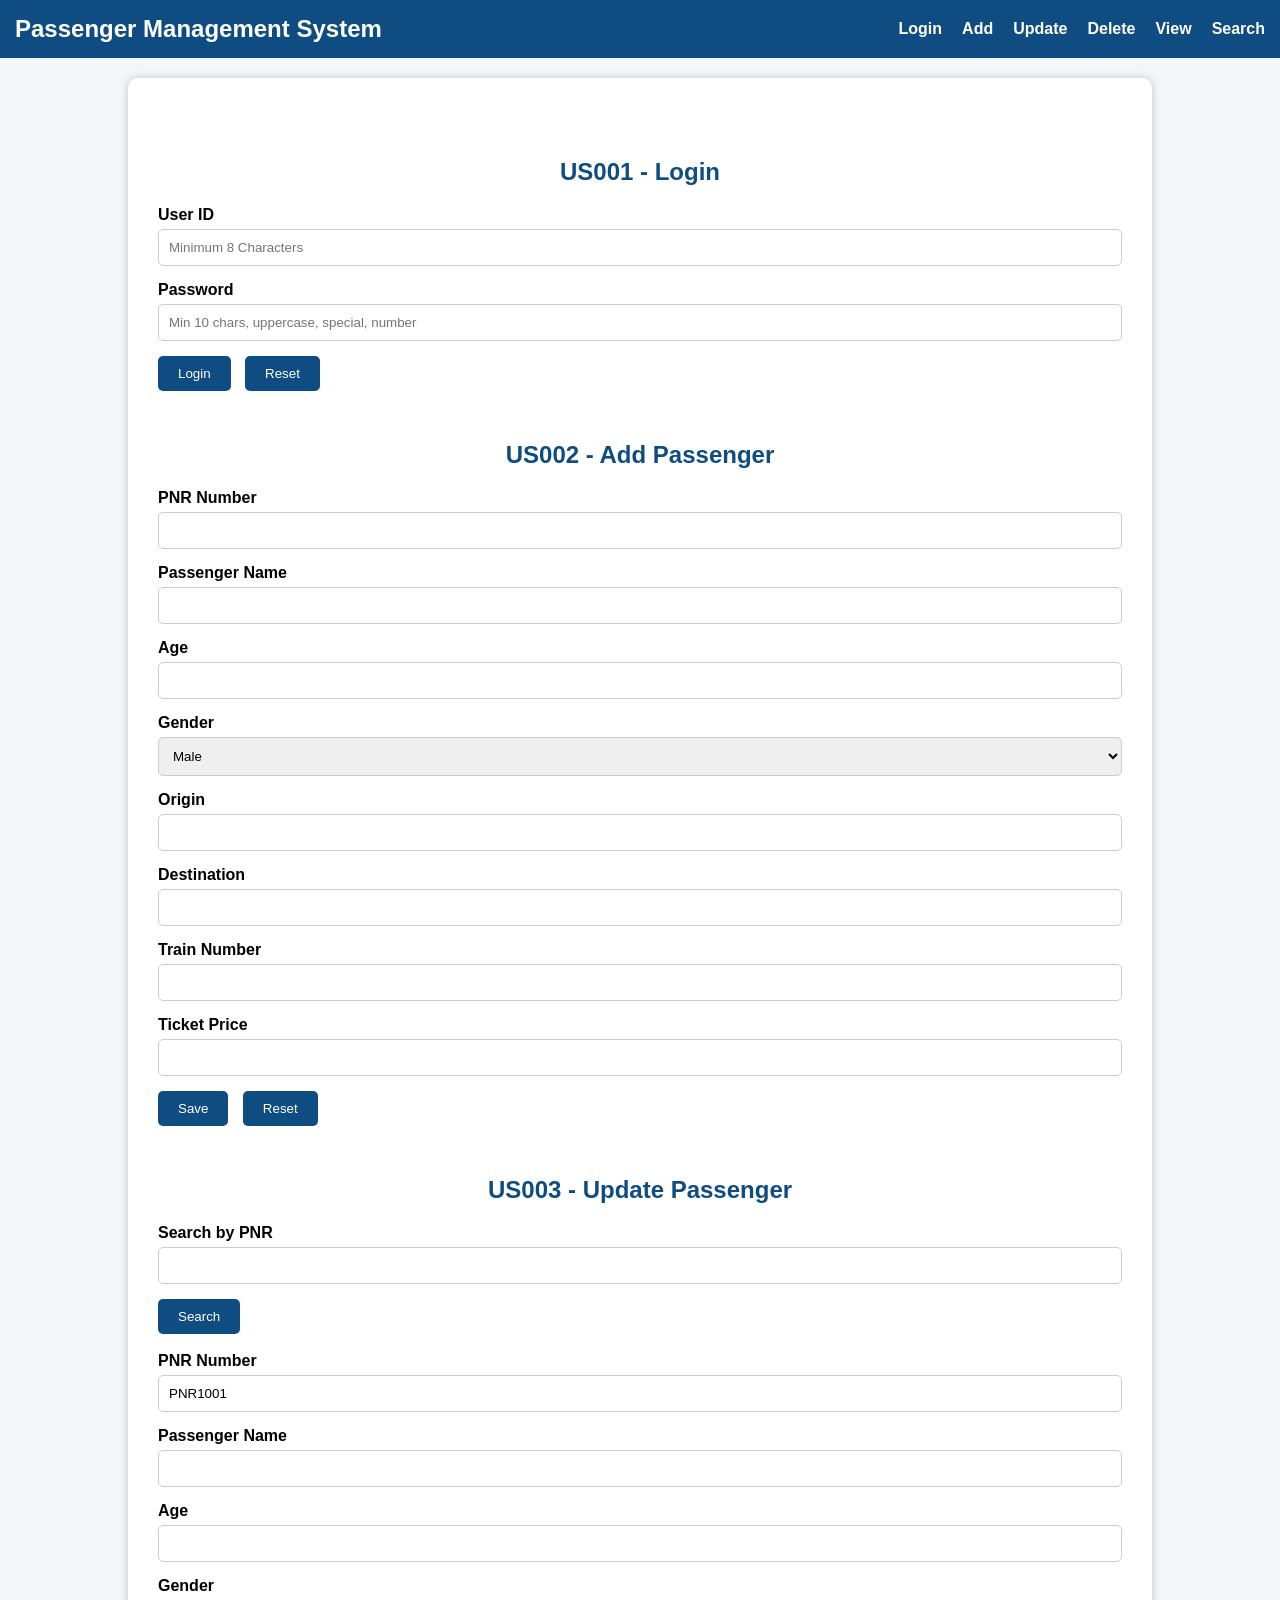
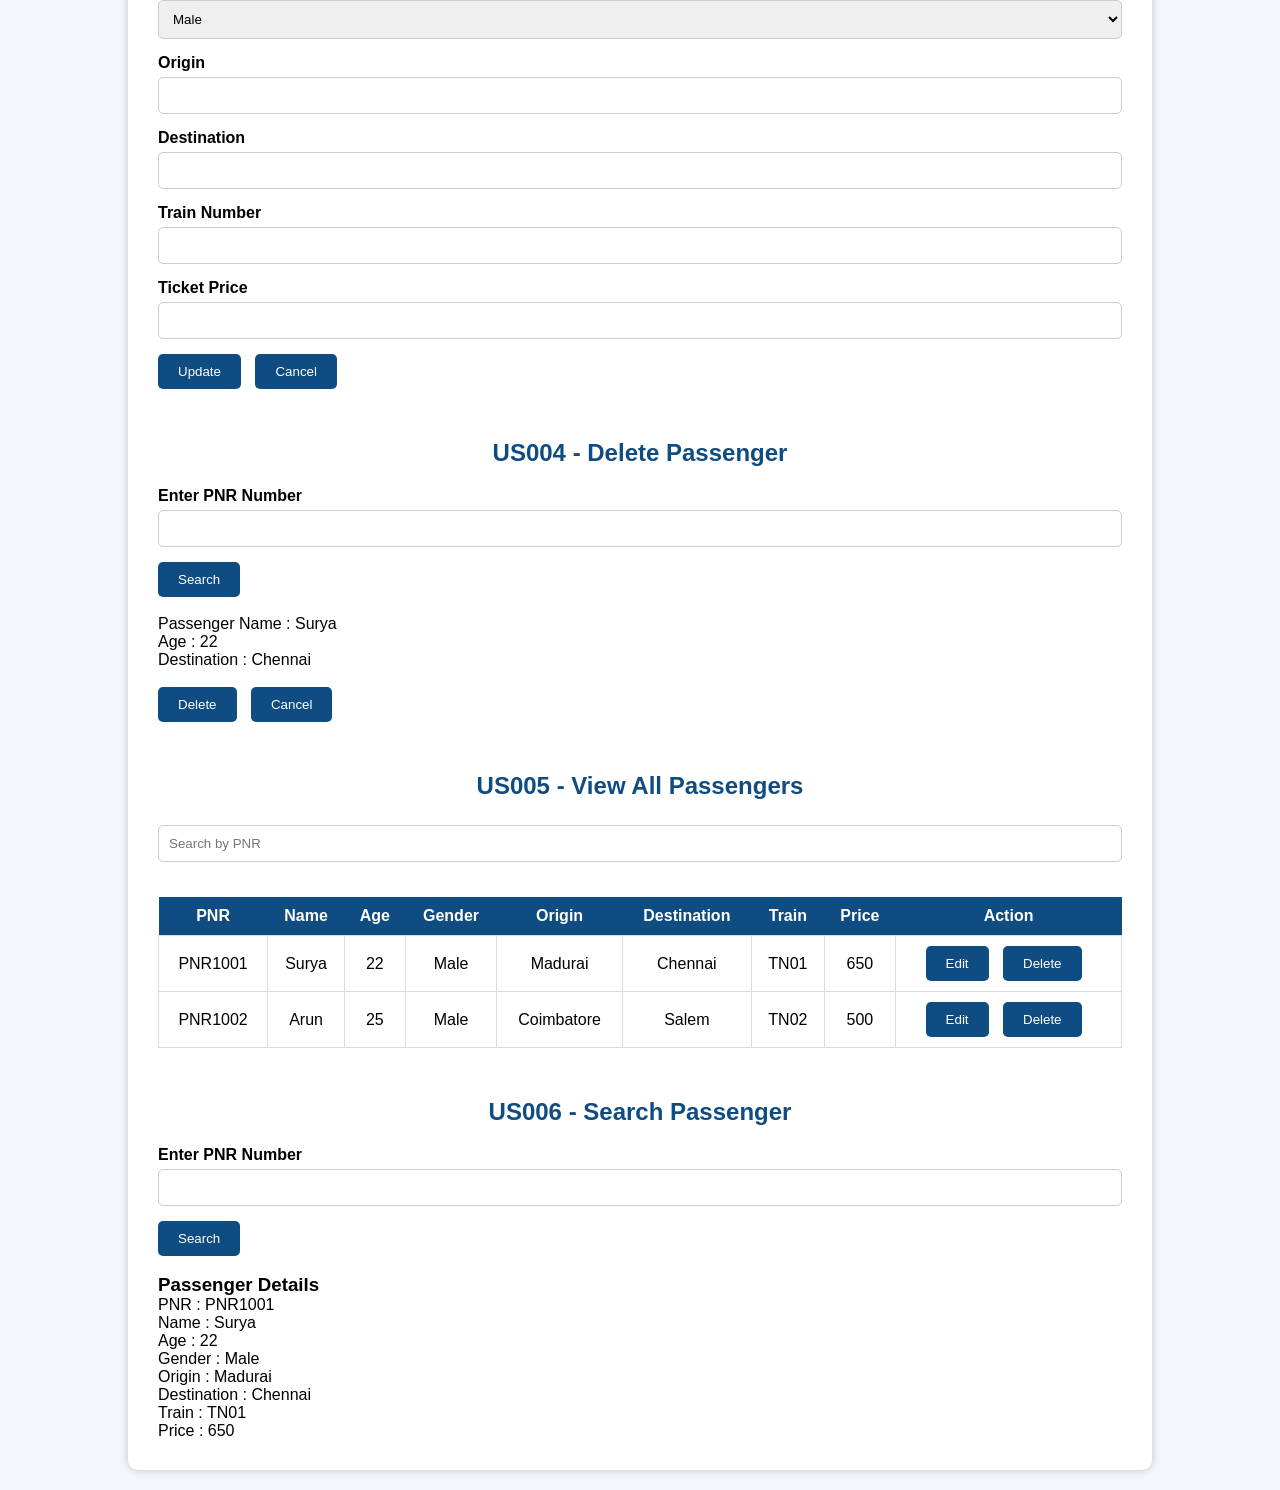
==== index.html @ fc93684b "Create index.html" ====
<!DOCTYPE html>
<html>
<head>
<meta charset="UTF-8">
<title>Passenger Management System</title>

<style>

*{
margin:0;
padding:0;
box-sizing:border-box;
font-family:Arial,sans-serif;
}

body{
background:#f4f6f9;
}

.navbar{

background:#0F4C81;

padding:15px;

display:flex;

justify-content:space-between;

align-items:center;

}

.logo{

color:white;

font-size:24px;

font-weight:bold;

}

.navbar ul{

display:flex;

list-style:none;

}

.navbar ul li{

margin-left:20px;

}

.navbar ul li a{

color:white;

text-decoration:none;

font-weight:bold;

}

.container{

width:80%;

margin:20px auto;

background:white;

padding:30px;

border-radius:10px;

box-shadow:0 0 10px rgba(0,0,0,0.2);

}

h2{

text-align:center;

color:#0F4C81;

margin-bottom:20px;

}

label{

font-weight:bold;

}

input,select{

width:100%;

padding:10px;

margin-top:5px;

margin-bottom:15px;

border:1px solid #ccc;

border-radius:5px;

}

button{

padding:10px 20px;

border:none;

background:#0F4C81;

color:white;

border-radius:5px;

cursor:pointer;

margin-right:10px;

}

button:hover{

background:#00A8A8;

}

table{

width:100%;

border-collapse:collapse;

margin-top:20px;

}

table th{

background:#0F4C81;

color:white;

padding:10px;

}

table td{

padding:10px;

border:1px solid #ddd;

text-align:center;

}

.section{

margin-top:50px;

}

</style>

</head>

<body>

<div class="navbar">

<div class="logo">

Passenger Management System

</div>

<ul>

<li><a href="#login">Login</a></li>

<li><a href="#add">Add</a></li>

<li><a href="#update">Update</a></li>

<li><a href="#delete">Delete</a></li>

<li><a href="#view">View</a></li>

<li><a href="#search">Search</a></li>

</ul>

</div>


<div class="container">


<!-- LOGIN -->

<div class="section" id="login">

<h2>US001 - Login</h2>

<form onsubmit="return validateLogin()">

<label>User ID</label>

<input

type="text"

id="userid"

placeholder="Minimum 8 Characters"

required>

<label>Password</label>

<input

type="password"

id="password"

placeholder="Min 10 chars, uppercase, special, number"

required>

<button>

Login

</button>

<button type="reset">

Reset

</button>

</form>

</div>



<!-- ADD PASSENGER -->

<div class="section" id="add">

<h2>US002 - Add Passenger</h2>

<form>

<label>PNR Number</label>

<input type="text" required>

<label>Passenger Name</label>

<input type="text" required>

<label>Age</label>

<input type="number" required>

<label>Gender</label>

<select>

<option>Male</option>

<option>Female</option>

<option>Other</option>

</select>

<label>Origin</label>

<input type="text" required>

<label>Destination</label>

<input type="text" required>

<label>Train Number</label>

<input type="text" required>

<label>Ticket Price</label>

<input type="number" required>

<button>

Save

</button>

<button type="reset">

Reset

</button>

</form>

</div>




<!-- UPDATE -->

<div class="section" id="update">

<h2>US003 - Update Passenger</h2>

<label>Search by PNR</label>

<input type="text">

<button>

Search

</button>

<br><br>

<label>PNR Number</label>

<input

type="text"

value="PNR1001"

readonly>

<label>Passenger Name</label>

<input type="text">

<label>Age</label>

<input type="number">

<label>Gender</label>

<select>

<option>Male</option>

<option>Female</option>

<option>Other</option>

</select>

<label>Origin</label>

<input type="text">

<label>Destination</label>

<input type="text">

<label>Train Number</label>

<input type="text">

<label>Ticket Price</label>

<input type="number">

<button>

Update

</button>

<button>

Cancel

</button>

</div>




<!-- DELETE -->

<div class="section" id="delete">

<h2>US004 - Delete Passenger</h2>

<label>Enter PNR Number</label>

<input type="text">

<button>

Search

</button>

<br><br>

<p>

Passenger Name :

Surya

</p>

<p>

Age :

22

</p>

<p>

Destination :

Chennai

</p>

<br>

<button onclick="confirmDelete()">

Delete

</button>

<button>

Cancel

</button>

</div>




<!-- VIEW -->

<div class="section" id="view">

<h2>US005 - View All Passengers</h2>

<input

placeholder="Search by PNR">

<table>

<tr>

<th>PNR</th>

<th>Name</th>

<th>Age</th>

<th>Gender</th>

<th>Origin</th>

<th>Destination</th>

<th>Train</th>

<th>Price</th>

<th>Action</th>

</tr>

<tr>

<td>PNR1001</td>

<td>Surya</td>

<td>22</td>

<td>Male</td>

<td>Madurai</td>

<td>Chennai</td>

<td>TN01</td>

<td>650</td>

<td>

<button>

Edit

</button>

<button>

Delete

</button>

</td>

</tr>

<tr>

<td>PNR1002</td>

<td>Arun</td>

<td>25</td>

<td>Male</td>

<td>Coimbatore</td>

<td>Salem</td>

<td>TN02</td>

<td>500</td>

<td>

<button>

Edit

</button>

<button>

Delete

</button>

</td>

</tr>

</table>

</div>




<!-- SEARCH -->

<div class="section" id="search">

<h2>US006 - Search Passenger</h2>

<label>

Enter PNR Number

</label>

<input type="text">

<button>

Search

</button>

<br><br>

<h3>

Passenger Details

</h3>

<p>

PNR :

PNR1001

</p>

<p>

Name :

Surya

</p>

<p>

Age :

22

</p>

<p>

Gender :

Male

</p>

<p>

Origin :

Madurai

</p>

<p>

Destination :

Chennai

</p>

<p>

Train :

TN01

</p>

<p>

Price :

650

</p>

</div>

</div>




<script>

function validateLogin(){

let user=document.getElementById("userid").value;

let pass=document.getElementById("password").value;

let regex=

/^(?=.*[A-Z])(?=.*[0-9])(?=.*[!@#$%^&*]).{10,}$/;

if(user.length<8){

alert(

"User ID should contain minimum 8 characters"

);

return false;

}

if(!regex.test(pass)){

alert(

"Password should contain minimum 10 characters with uppercase, number and special character"

);

return false;

}

alert("Login Successful");

return true;

}

function confirmDelete(){

if(confirm(

"Are you sure want to delete?"

)){

alert(

"Passenger Deleted Successfully"

);

}

}

</script>

</body>

</html>
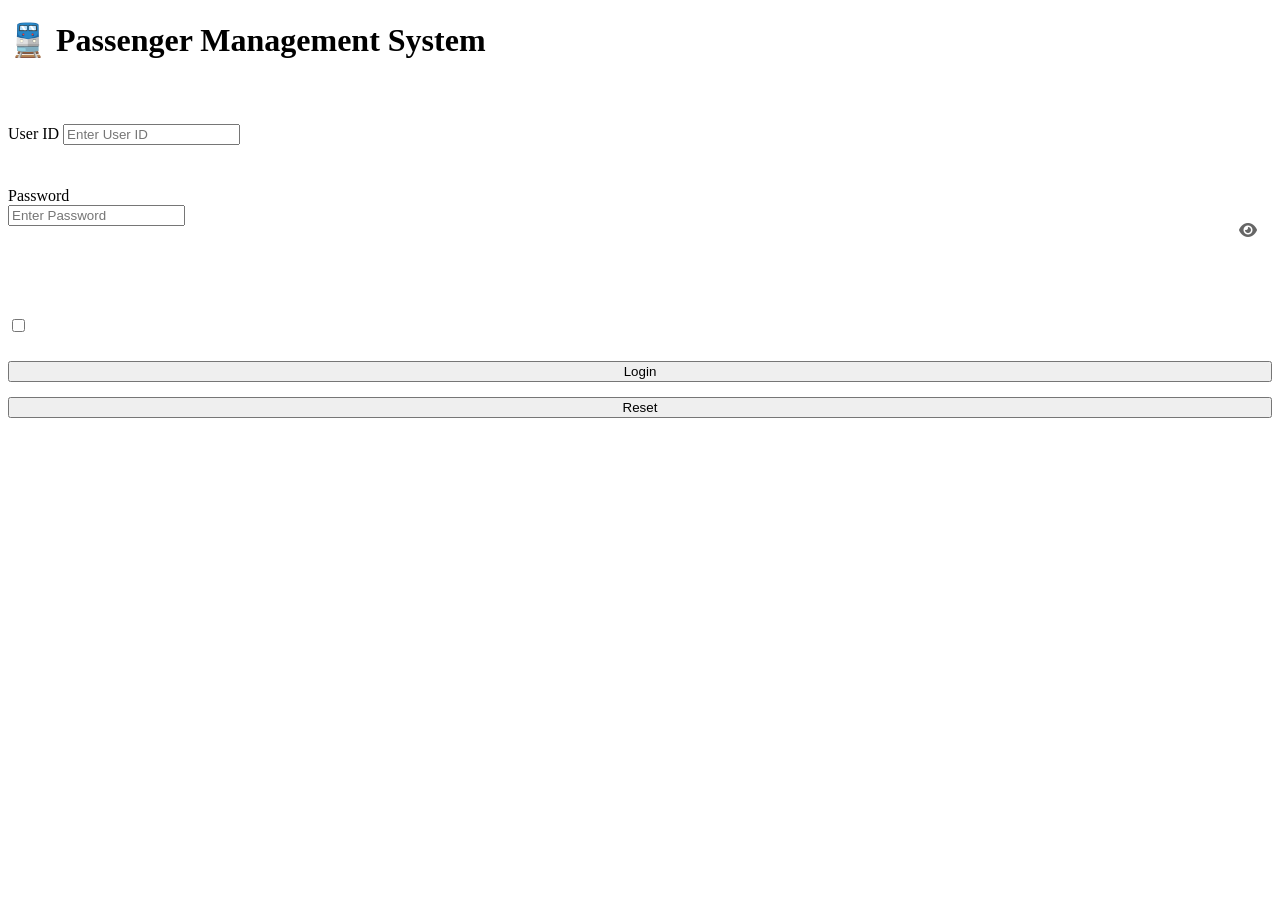
==== commit 746185d3: "Update index.html" ====
--- a/index.html
+++ b/index.html
@@ -1,747 +1,422 @@
 <!DOCTYPE html>
-<html>
+<html lang="en">
+
 <head>
+
 <meta charset="UTF-8">
-<title>Passenger Management System</title>
-
-<style>
-
-*{
-margin:0;
-padding:0;
-box-sizing:border-box;
-font-family:Arial,sans-serif;
-}
-
-body{
-background:#f4f6f9;
-}
-
-.navbar{
-
-background:#0F4C81;
+
+<meta name="viewport" content="width=device-width, initial-scale=1.0">
+
+<title>
+
+Passenger Management System | Login
+
+</title>
+
+<link rel="stylesheet" href="css/style.css">
+
+<link rel="stylesheet"
+
+href="https://cdnjs.cloudflare.com/ajax/libs/font-awesome/6.5.2/css/all.min.css">
+
+</head>
+
+
+<body>
+
+
+<div class="login-container">
+
+
+<div class="login-card">
+
+
+<h1>
+
+🚆 Passenger Management System
+
+</h1>
+
+
+<p style="
+
+text-align:center;
+
+color:white;
+
+margin-bottom:25px;
+
+">
+
+Travel Agent Login
+
+</p>
+
+
+
+<form
+
+onsubmit="event.preventDefault();login();"
+
+>
+
+
+<label>
+
+User ID
+
+</label>
+
+
+<input
+
+type="text"
+
+id="userid"
+
+placeholder="Enter User ID"
+
+required
+
+>
+
+<p style="
+
+color:white;
+
+font-size:13px;
+
+">
+
+Minimum 8 Characters
+
+</p>
+
+
+
+
+<label>
+
+Password
+
+</label>
+
+
+<div
+
+style="
+
+position:relative;
+
+"
+
+>
+
+
+<input
+
+type="password"
+
+id="password"
+
+placeholder="Enter Password"
+
+required
+
+>
+
+
+
+<i
+
+class="fa-solid fa-eye"
+
+onclick="togglePassword()"
+
+style="
+
+position:absolute;
+
+right:15px;
+
+top:17px;
+
+cursor:pointer;
+
+color:#666;
+
+"
+
+>
+
+</i>
+
+
+</div>
+
+
+<p style="
+
+color:white;
+
+font-size:13px;
+
+">
+
+Minimum 10 Characters
+
+<br>
+
+1 Uppercase
+
+<br>
+
+1 Number
+
+<br>
+
+1 Special Character
+
+</p>
+
+
+
+
+<div
+
+style="
+
+display:flex;
+
+justify-content:space-between;
+
+align-items:center;
+
+margin-top:10px;
+
+"
+
+>
+
+
+
+<div>
+
+<input
+
+type="checkbox"
+
+id="remember"
+
+onclick="rememberMe()"
+
+style="
+
+width:auto;
+
+"
+
+>
+
+
+
+<label
+
+for="remember"
+
+style="
+
+color:white;
+
+margin-left:5px;
+
+"
+
+>
+
+Remember Me
+
+</label>
+
+
+</div>
+
+
+
+
+<a
+
+href="#"
+
+style="
+
+color:#fff;
+
+font-size:14px;
+
+text-decoration:none;
+
+"
+
+>
+
+Forgot Password?
+
+</a>
+
+
+
+</div>
+
+
+
+
+
+<button
+
+class="btn"
+
+style="
+
+width:100%;
+
+margin-top:25px;
+
+"
+
+>
+
+Login
+
+</button>
+
+
+
+
+<button
+
+type="reset"
+
+class="btn-secondary"
+
+style="
+
+width:100%;
+
+margin-top:15px;
+
+"
+
+>
+
+Reset
+
+</button>
+
+
+
+</form>
+
+
+
+
+<div
+
+style="
+
+margin-top:30px;
 
 padding:15px;
 
-display:flex;
-
-justify-content:space-between;
-
-align-items:center;
-
-}
-
-.logo{
+border-radius:10px;
+
+background:
+
+rgba(255,255,255,0.15);
+
+"
+
+>
+
+
+
+<h3
+
+style="
 
 color:white;
 
-font-size:24px;
-
-font-weight:bold;
-
-}
-
-.navbar ul{
-
-display:flex;
-
-list-style:none;
-
-}
-
-.navbar ul li{
-
-margin-left:20px;
-
-}
-
-.navbar ul li a{
-
-color:white;
-
-text-decoration:none;
-
-font-weight:bold;
-
-}
-
-.container{
-
-width:80%;
-
-margin:20px auto;
-
-background:white;
-
-padding:30px;
-
-border-radius:10px;
-
-box-shadow:0 0 10px rgba(0,0,0,0.2);
-
-}
-
-h2{
-
-text-align:center;
-
-color:#0F4C81;
-
-margin-bottom:20px;
-
-}
-
-label{
-
-font-weight:bold;
-
-}
-
-input,select{
-
-width:100%;
-
-padding:10px;
-
-margin-top:5px;
-
-margin-bottom:15px;
-
-border:1px solid #ccc;
-
-border-radius:5px;
-
-}
-
-button{
-
-padding:10px 20px;
-
-border:none;
-
-background:#0F4C81;
-
-color:white;
-
-border-radius:5px;
-
-cursor:pointer;
-
-margin-right:10px;
-
-}
-
-button:hover{
-
-background:#00A8A8;
-
-}
-
-table{
-
-width:100%;
-
-border-collapse:collapse;
-
-margin-top:20px;
-
-}
-
-table th{
-
-background:#0F4C81;
-
-color:white;
-
-padding:10px;
-
-}
-
-table td{
-
-padding:10px;
-
-border:1px solid #ddd;
-
-text-align:center;
-
-}
-
-.section{
-
-margin-top:50px;
-
-}
-
-</style>
-
-</head>
-
-<body>
-
-<div class="navbar">
-
-<div class="logo">
-
-Passenger Management System
-
-</div>
-
-<ul>
-
-<li><a href="#login">Login</a></li>
-
-<li><a href="#add">Add</a></li>
-
-<li><a href="#update">Update</a></li>
-
-<li><a href="#delete">Delete</a></li>
-
-<li><a href="#view">View</a></li>
-
-<li><a href="#search">Search</a></li>
-
-</ul>
-
-</div>
-
-
-<div class="container">
-
-
-<!-- LOGIN -->
-
-<div class="section" id="login">
-
-<h2>US001 - Login</h2>
-
-<form onsubmit="return validateLogin()">
-
-<label>User ID</label>
-
-<input
-
-type="text"
-
-id="userid"
-
-placeholder="Minimum 8 Characters"
-
-required>
-
-<label>Password</label>
-
-<input
-
-type="password"
-
-id="password"
-
-placeholder="Min 10 chars, uppercase, special, number"
-
-required>
-
-<button>
-
-Login
-
-</button>
-
-<button type="reset">
-
-Reset
-
-</button>
-
-</form>
-
-</div>
-
-
-
-<!-- ADD PASSENGER -->
-
-<div class="section" id="add">
-
-<h2>US002 - Add Passenger</h2>
-
-<form>
-
-<label>PNR Number</label>
-
-<input type="text" required>
-
-<label>Passenger Name</label>
-
-<input type="text" required>
-
-<label>Age</label>
-
-<input type="number" required>
-
-<label>Gender</label>
-
-<select>
-
-<option>Male</option>
-
-<option>Female</option>
-
-<option>Other</option>
-
-</select>
-
-<label>Origin</label>
-
-<input type="text" required>
-
-<label>Destination</label>
-
-<input type="text" required>
-
-<label>Train Number</label>
-
-<input type="text" required>
-
-<label>Ticket Price</label>
-
-<input type="number" required>
-
-<button>
-
-Save
-
-</button>
-
-<button type="reset">
-
-Reset
-
-</button>
-
-</form>
-
-</div>
-
-
-
-
-<!-- UPDATE -->
-
-<div class="section" id="update">
-
-<h2>US003 - Update Passenger</h2>
-
-<label>Search by PNR</label>
-
-<input type="text">
-
-<button>
-
-Search
-
-</button>
-
-<br><br>
-
-<label>PNR Number</label>
-
-<input
-
-type="text"
-
-value="PNR1001"
-
-readonly>
-
-<label>Passenger Name</label>
-
-<input type="text">
-
-<label>Age</label>
-
-<input type="number">
-
-<label>Gender</label>
-
-<select>
-
-<option>Male</option>
-
-<option>Female</option>
-
-<option>Other</option>
-
-</select>
-
-<label>Origin</label>
-
-<input type="text">
-
-<label>Destination</label>
-
-<input type="text">
-
-<label>Train Number</label>
-
-<input type="text">
-
-<label>Ticket Price</label>
-
-<input type="number">
-
-<button>
-
-Update
-
-</button>
-
-<button>
-
-Cancel
-
-</button>
-
-</div>
-
-
-
-
-<!-- DELETE -->
-
-<div class="section" id="delete">
-
-<h2>US004 - Delete Passenger</h2>
-
-<label>Enter PNR Number</label>
-
-<input type="text">
-
-<button>
-
-Search
-
-</button>
-
-<br><br>
-
-<p>
-
-Passenger Name :
-
-Surya
+margin-bottom:10px;
+
+"
+
+>
+
+Demo Credentials
+
+</h3>
+
+
+
+<p style="color:white;">
+
+<b>
+
+User ID :
+
+</b>
+
+travel123
 
 </p>
 
-<p>
-
-Age :
-
-22
+
+
+<p style="color:white;">
+
+<b>
+
+Password :
+
+</b>
+
+Travel@123
 
 </p>
 
-<p>
-
-Destination :
-
-Chennai
-
-</p>
-
-<br>
-
-<button onclick="confirmDelete()">
-
-Delete
-
-</button>
-
-<button>
-
-Cancel
-
-</button>
-
-</div>
-
-
-
-
-<!-- VIEW -->
-
-<div class="section" id="view">
-
-<h2>US005 - View All Passengers</h2>
-
-<input
-
-placeholder="Search by PNR">
-
-<table>
-
-<tr>
-
-<th>PNR</th>
-
-<th>Name</th>
-
-<th>Age</th>
-
-<th>Gender</th>
-
-<th>Origin</th>
-
-<th>Destination</th>
-
-<th>Train</th>
-
-<th>Price</th>
-
-<th>Action</th>
-
-</tr>
-
-<tr>
-
-<td>PNR1001</td>
-
-<td>Surya</td>
-
-<td>22</td>
-
-<td>Male</td>
-
-<td>Madurai</td>
-
-<td>Chennai</td>
-
-<td>TN01</td>
-
-<td>650</td>
-
-<td>
-
-<button>
-
-Edit
-
-</button>
-
-<button>
-
-Delete
-
-</button>
-
-</td>
-
-</tr>
-
-<tr>
-
-<td>PNR1002</td>
-
-<td>Arun</td>
-
-<td>25</td>
-
-<td>Male</td>
-
-<td>Coimbatore</td>
-
-<td>Salem</td>
-
-<td>TN02</td>
-
-<td>500</td>
-
-<td>
-
-<button>
-
-Edit
-
-</button>
-
-<button>
-
-Delete
-
-</button>
-
-</td>
-
-</tr>
-
-</table>
-
-</div>
-
-
-
-
-<!-- SEARCH -->
-
-<div class="section" id="search">
-
-<h2>US006 - Search Passenger</h2>
-
-<label>
-
-Enter PNR Number
-
-</label>
-
-<input type="text">
-
-<button>
-
-Search
-
-</button>
-
-<br><br>
-
-<h3>
-
-Passenger Details
-
-</h3>
-
-<p>
-
-PNR :
-
-PNR1001
-
-</p>
-
-<p>
-
-Name :
-
-Surya
-
-</p>
-
-<p>
-
-Age :
-
-22
-
-</p>
-
-<p>
-
-Gender :
-
-Male
-
-</p>
-
-<p>
-
-Origin :
-
-Madurai
-
-</p>
-
-<p>
-
-Destination :
-
-Chennai
-
-</p>
-
-<p>
-
-Train :
-
-TN01
-
-</p>
-
-<p>
-
-Price :
-
-650
-
-</p>
-
-</div>
-
-</div>
-
-
-
-
-<script>
-
-function validateLogin(){
-
-let user=document.getElementById("userid").value;
-
-let pass=document.getElementById("password").value;
-
-let regex=
-
-/^(?=.*[A-Z])(?=.*[0-9])(?=.*[!@#$%^&*]).{10,}$/;
-
-if(user.length<8){
-
-alert(
-
-"User ID should contain minimum 8 characters"
-
-);
-
-return false;
-
-}
-
-if(!regex.test(pass)){
-
-alert(
-
-"Password should contain minimum 10 characters with uppercase, number and special character"
-
-);
-
-return false;
-
-}
-
-alert("Login Successful");
-
-return true;
-
-}
-
-function confirmDelete(){
-
-if(confirm(
-
-"Are you sure want to delete?"
-
-)){
-
-alert(
-
-"Passenger Deleted Successfully"
-
-);
-
-}
-
-}
+
+
+</div>
+
+
+
+
+<div
+
+id="toast"
+
+class="toast"
+
+>
+
+</div>
+
+
+
+</div>
+
+
+
+</div>
+
+
+
+
+<script src="js/app.js">
 
 </script>
 
+
 </body>
 
 </html>
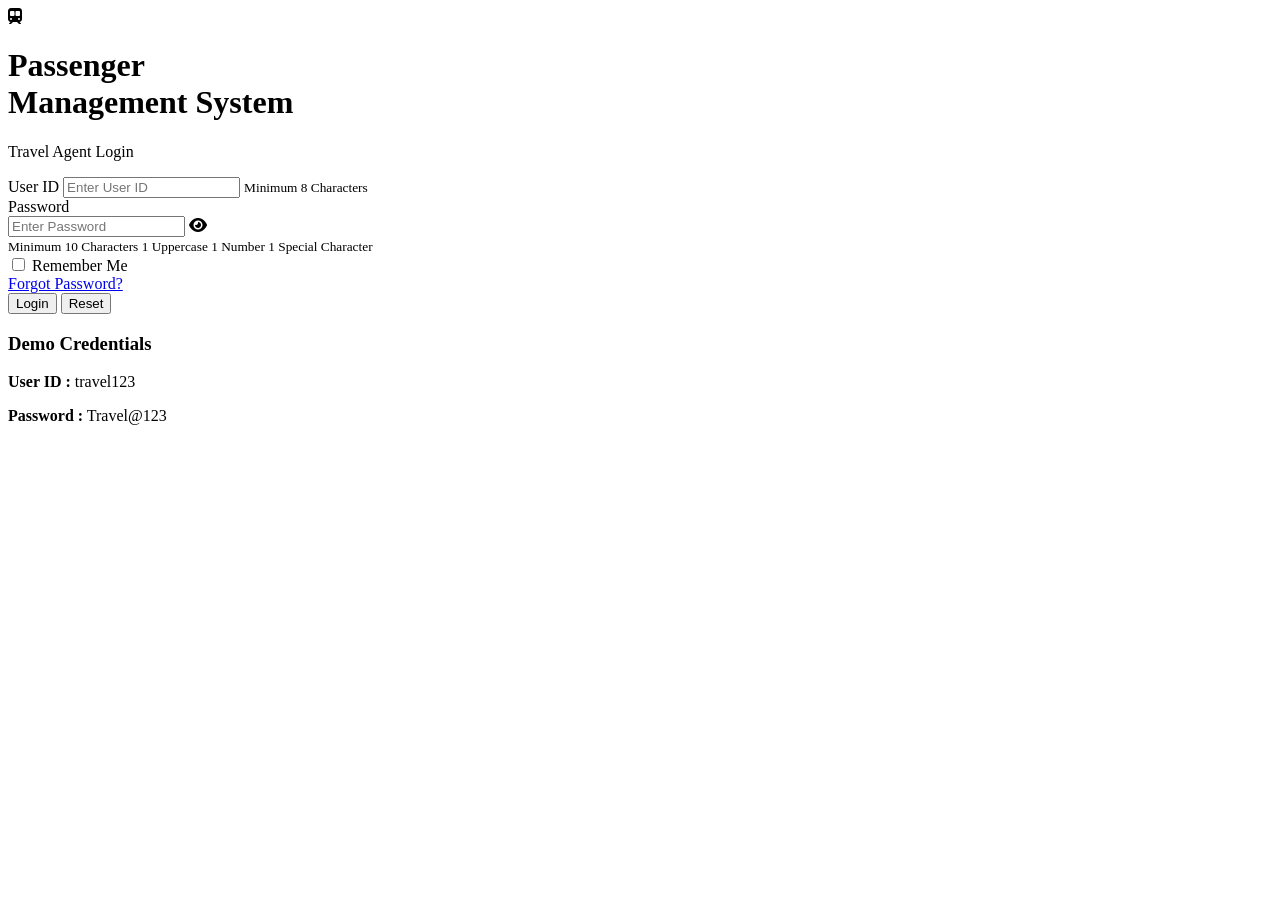
==== commit 15dfdcce: "Update index.html" ====
--- a/index.html
+++ b/index.html
@@ -5,418 +5,375 @@
 
 <meta charset="UTF-8">
 
-<meta name="viewport" content="width=device-width, initial-scale=1.0">
+<meta name="viewport"
+content="width=device-width, initial-scale=1.0">
 
 <title>
-
-Passenger Management System | Login
-
+Passenger Management System
 </title>
 
-<link rel="stylesheet" href="css/style.css">
-
 <link rel="stylesheet"
-
-href="https://cdnjs.cloudflare.com/ajax/libs/font-awesome/6.5.2/css/all.min.css">
+href="css/style.css">
+
+<link rel="preconnect"
+href="https://fonts.googleapis.com">
+
+<link rel="preconnect"
+href="https://fonts.gstatic.com"
+crossorigin>
+
+<link href="https://fonts.googleapis.com/css2?family=Poppins:wght@300;400;500;600;700&display=swap"
+rel="stylesheet">
+
+<link rel="stylesheet"
+href="https://cdnjs.cloudflare.com/ajax/libs/font-awesome/6.5.0/css/all.min.css">
 
 </head>
 
-
 <body>
 
-
 <div class="login-container">
 
-
 <div class="login-card">
 
+<div class="login-header">
+
+<div class="logo-icon">
+
+<i class="fa-solid fa-train-subway"></i>
+
+</div>
 
 <h1>
 
-🚆 Passenger Management System
+Passenger
+
+<br>
+
+Management System
 
 </h1>
 
-
-<p style="
-
-text-align:center;
-
-color:white;
-
-margin-bottom:25px;
-
-">
+<p>
 
 Travel Agent Login
 
 </p>
 
-
-
-<form
-
-onsubmit="event.preventDefault();login();"
+</div>
+
+
+
+<form id="loginForm">
+
+<div class="form-group">
+
+<label>
+
+User ID
+
+</label>
+
+<input
+
+type="text"
+
+id="userid"
+
+placeholder="Enter User ID"
+
+required
 
 >
 
+<small>
+
+Minimum 8 Characters
+
+</small>
+
+</div>
+
+
+
+<div class="form-group">
 
 <label>
 
-User ID
+Password
 
 </label>
 
+<div class="password-box">
 
 <input
 
-type="text"
-
-id="userid"
-
-placeholder="Enter User ID"
+type="password"
+
+id="password"
+
+placeholder="Enter Password"
 
 required
 
 >
 
-<p style="
-
-color:white;
-
-font-size:13px;
-
-">
-
-Minimum 8 Characters
+<span
+
+class="eye"
+
+onclick="togglePassword()">
+
+<i
+
+class="fa-solid fa-eye"
+
+id="eyeIcon">
+
+</i>
+
+</span>
+
+</div>
+
+<small>
+
+Minimum 10 Characters
+
+</small>
+
+<small>
+
+1 Uppercase
+
+</small>
+
+<small>
+
+1 Number
+
+</small>
+
+<small>
+
+1 Special Character
+
+</small>
+
+</div>
+
+
+
+<div class="remember-row">
+
+<div>
+
+<input
+
+type="checkbox"
+
+id="remember"
+
+>
+
+<label
+
+for="remember">
+
+Remember Me
+
+</label>
+
+</div>
+
+<a href="#">
+
+Forgot Password?
+
+</a>
+
+</div>
+
+
+
+<button
+
+type="submit"
+
+class="btn btn-primary">
+
+Login
+
+</button>
+
+
+
+<button
+
+type="reset"
+
+class="btn btn-secondary">
+
+Reset
+
+</button>
+
+
+
+</form>
+
+
+
+<div class="demo-box">
+
+<h3>
+
+Demo Credentials
+
+</h3>
+
+<p>
+
+<b>User ID :</b>
+
+travel123
 
 </p>
 
-
-
-
-<label>
-
-Password
-
-</label>
-
-
-<div
-
-style="
-
-position:relative;
-
-"
-
->
-
-
-<input
-
-type="password"
-
-id="password"
-
-placeholder="Enter Password"
-
-required
-
->
-
-
-
-<i
-
-class="fa-solid fa-eye"
-
-onclick="togglePassword()"
-
-style="
-
-position:absolute;
-
-right:15px;
-
-top:17px;
-
-cursor:pointer;
-
-color:#666;
-
-"
-
->
-
-</i>
-
-
-</div>
-
-
-<p style="
-
-color:white;
-
-font-size:13px;
-
-">
-
-Minimum 10 Characters
-
-<br>
-
-1 Uppercase
-
-<br>
-
-1 Number
-
-<br>
-
-1 Special Character
+<p>
+
+<b>Password :</b>
+
+Travel@123
 
 </p>
 
-
-
-
-<div
-
-style="
-
-display:flex;
-
-justify-content:space-between;
-
-align-items:center;
-
-margin-top:10px;
-
-"
-
->
-
-
-
-<div>
-
-<input
-
-type="checkbox"
-
-id="remember"
-
-onclick="rememberMe()"
-
-style="
-
-width:auto;
-
-"
-
->
-
-
-
-<label
-
-for="remember"
-
-style="
-
-color:white;
-
-margin-left:5px;
-
-"
-
->
-
-Remember Me
-
-</label>
-
-
-</div>
-
-
-
-
-<a
-
-href="#"
-
-style="
-
-color:#fff;
-
-font-size:14px;
-
-text-decoration:none;
-
-"
-
->
-
-Forgot Password?
-
-</a>
-
-
-
-</div>
-
-
-
-
-
-<button
-
-class="btn"
-
-style="
-
-width:100%;
-
-margin-top:25px;
-
-"
-
->
-
-Login
-
-</button>
-
-
-
-
-<button
-
-type="reset"
-
-class="btn-secondary"
-
-style="
-
-width:100%;
-
-margin-top:15px;
-
-"
-
->
-
-Reset
-
-</button>
-
-
-
-</form>
-
-
-
-
-<div
-
-style="
-
-margin-top:30px;
-
-padding:15px;
-
-border-radius:10px;
-
-background:
-
-rgba(255,255,255,0.15);
-
-"
-
->
-
-
-
-<h3
-
-style="
-
-color:white;
-
-margin-bottom:10px;
-
-"
-
->
-
-Demo Credentials
-
-</h3>
-
-
-
-<p style="color:white;">
-
-<b>
-
-User ID :
-
-</b>
-
-travel123
-
-</p>
-
-
-
-<p style="color:white;">
-
-<b>
-
-Password :
-
-</b>
-
-Travel@123
-
-</p>
-
-
-
-</div>
-
-
-
-
-<div
-
-id="toast"
-
-class="toast"
-
->
-
-</div>
-
-
-
-</div>
-
-
-
-</div>
-
-
-
-
-<script src="js/app.js">
+</div>
+
+
+
+</div>
+
+</div>
+
+
+
+<script src="js/app.js"></script>
+
+<script>
+
+function togglePassword(){
+
+const pass=
+
+document.getElementById("password");
+
+const icon=
+
+document.getElementById("eyeIcon");
+
+
+if(pass.type==="password"){
+
+pass.type="text";
+
+icon.classList.remove("fa-eye");
+
+icon.classList.add("fa-eye-slash");
+
+}
+
+else{
+
+pass.type="password";
+
+icon.classList.remove("fa-eye-slash");
+
+icon.classList.add("fa-eye");
+
+}
+
+}
+
+
+
+document
+
+.getElementById("loginForm")
+
+.addEventListener(
+
+"submit",
+
+function(e){
+
+e.preventDefault();
+
+
+const user=
+
+document
+
+.getElementById("userid")
+
+.value;
+
+
+const pass=
+
+document
+
+.getElementById("password")
+
+.value;
+
+
+
+if(
+
+user==="travel123"
+
+&&
+
+pass==="Travel@123"
+
+)
+
+{
+
+localStorage
+
+.setItem(
+
+"isLoggedIn",
+
+"true"
+
+);
+
+
+window.location.href=
+
+"pages/dashboard.html";
+
+}
+
+else{
+
+alert(
+
+"Invalid User ID or Password"
+
+);
+
+}
+
+}
+
+);
 
 </script>
 
-
 </body>
 
 </html>
